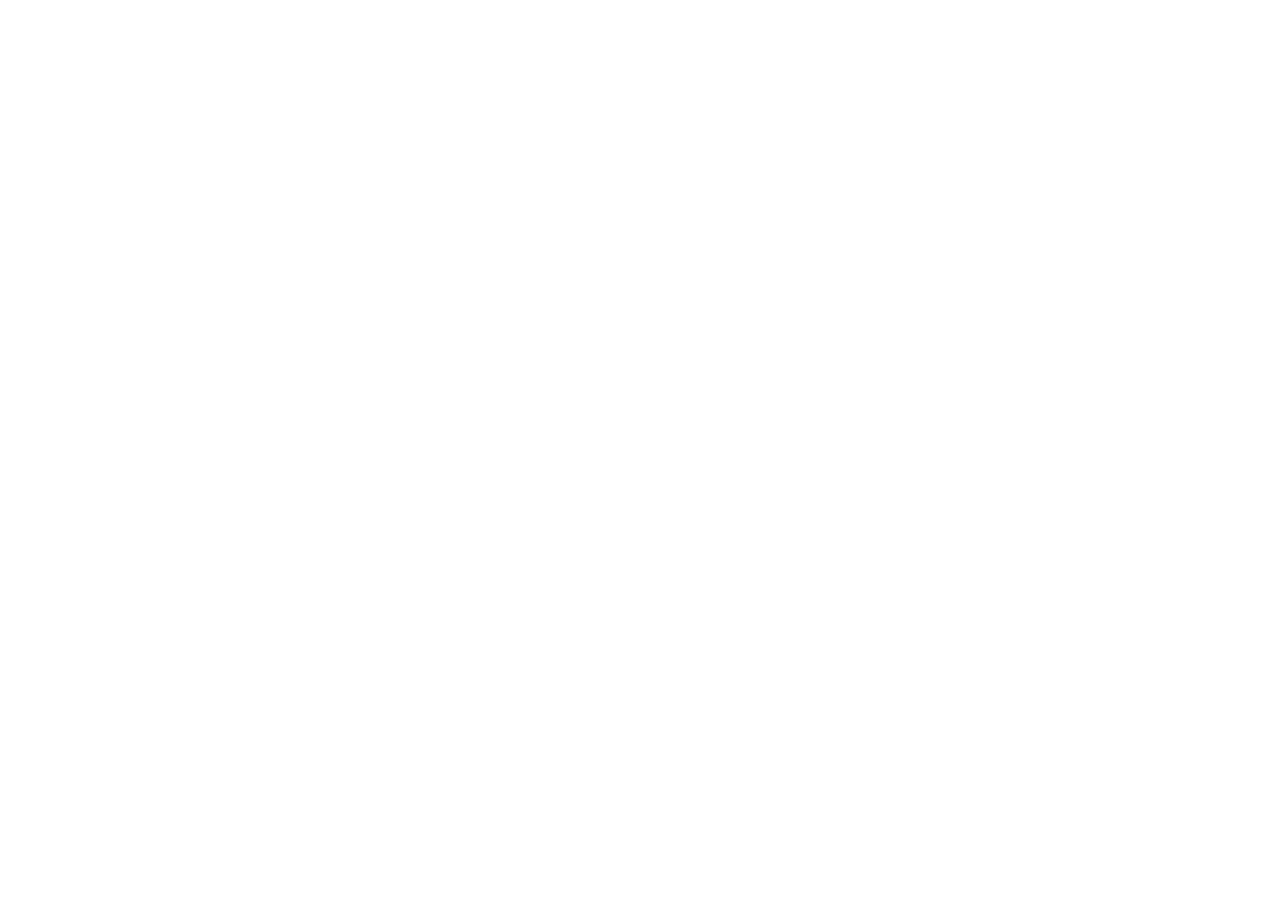
==== login.html @ 274c2092 "init project" ====
<!DOCTYPE html>
<html lang="en">
<head>
    <meta charset="UTF-8">
    <meta http-equiv="X-UA-Compatible" content="IE=edge">
    <meta name="viewport" content="width=device-width, initial-scale=1.0">
    <title>Document</title>
</head>
<link rel="stylesheet" href="./assets/css/login.css">
<link rel="stylesheet" href="./assets/lib/layui/css/layui.css">

<body>
    <div></div>
</body>
</html>
---- assets/css/login.css ----
body{
    padding: 0;
    margin: 0;
    width: 100%;
    height: 100%;
    background:url('./assets/images/login_bg.jpg')
    no-repeart center;
}
---- assets/lib/layui/css/layui.css ----
/** layui-v2.5.5 MIT License By https://www.layui.com */
 .layui-inline,img{display:inline-block;vertical-align:middle}h1,h2,h3,h4,h5,h6{font-weight:400}.layui-edge,.layui-header,.layui-inline,.layui-main{position:relative}.layui-body,.layui-edge,.layui-elip{overflow:hidden}.layui-btn,.layui-edge,.layui-inline,img{vertical-align:middle}.layui-btn,.layui-disabled,.layui-icon,.layui-unselect{-moz-user-select:none;-webkit-user-select:none;-ms-user-select:none}.layui-elip,.layui-form-checkbox span,.layui-form-pane .layui-form-label{text-overflow:ellipsis;white-space:nowrap}.layui-breadcrumb,.layui-tree-btnGroup{visibility:hidden}blockquote,body,button,dd,div,dl,dt,form,h1,h2,h3,h4,h5,h6,input,li,ol,p,pre,td,textarea,th,ul{margin:0;padding:0;-webkit-tap-highlight-color:rgba(0,0,0,0)}a:active,a:hover{outline:0}img{border:none}li{list-style:none}table{border-collapse:collapse;border-spacing:0}h4,h5,h6{font-size:100%}button,input,optgroup,option,select,textarea{font-family:inherit;font-size:inherit;font-style:inherit;font-weight:inherit;outline:0}pre{white-space:pre-wrap;white-space:-moz-pre-wrap;white-space:-pre-wrap;white-space:-o-pre-wrap;word-wrap:break-word}body{line-height:24px;font:14px Helvetica Neue,Helvetica,PingFang SC,Tahoma,Arial,sans-serif}hr{height:1px;margin:10px 0;border:0;clear:both}a{color:#333;text-decoration:none}a:hover{color:#777}a cite{font-style:normal;*cursor:pointer}.layui-border-box,.layui-border-box *{box-sizing:border-box}.layui-box,.layui-box *{box-sizing:content-box}.layui-clear{clear:both;*zoom:1}.layui-clear:after{content:'\20';clear:both;*zoom:1;display:block;height:0}.layui-inline{*display:inline;*zoom:1}.layui-edge{display:inline-block;width:0;height:0;border-width:6px;border-style:dashed;border-color:transparent}.layui-edge-top{top:-4px;border-bottom-color:#999;border-bottom-style:solid}.layui-edge-right{border-left-color:#999;border-left-style:solid}.layui-edge-bottom{top:2px;border-top-color:#999;border-top-style:solid}.layui-edge-left{border-right-color:#999;border-right-style:solid}.layui-disabled,.layui-disabled:hover{color:#d2d2d2!important;cursor:not-allowed!important}.layui-circle{border-radius:100%}.layui-show{display:block!important}.layui-hide{display:none!important}@font-face{font-family:layui-icon;src:url(../font/iconfont.eot?v=250);src:url(../font/iconfont.eot?v=250#iefix) format('embedded-opentype'),url(../font/iconfont.woff2?v=250) format('woff2'),url(../font/iconfont.woff?v=250) format('woff'),url(../font/iconfont.ttf?v=250) format('truetype'),url(../font/iconfont.svg?v=250#layui-icon) format('svg')}.layui-icon{font-family:layui-icon!important;font-size:16px;font-style:normal;-webkit-font-smoothing:antialiased;-moz-osx-font-smoothing:grayscale}.layui-icon-reply-fill:before{content:"\e611"}.layui-icon-set-fill:before{content:"\e614"}.layui-icon-menu-fill:before{content:"\e60f"}.layui-icon-search:before{content:"\e615"}.layui-icon-share:before{content:"\e641"}.layui-icon-set-sm:before{content:"\e620"}.layui-icon-engine:before{content:"\e628"}.layui-icon-close:before{content:"\1006"}.layui-icon-close-fill:before{content:"\1007"}.layui-icon-chart-screen:before{content:"\e629"}.layui-icon-star:before{content:"\e600"}.layui-icon-circle-dot:before{content:"\e617"}.layui-icon-chat:before{content:"\e606"}.layui-icon-release:before{content:"\e609"}.layui-icon-list:before{content:"\e60a"}.layui-icon-chart:before{content:"\e62c"}.layui-icon-ok-circle:before{content:"\1005"}.layui-icon-layim-theme:before{content:"\e61b"}.layui-icon-table:before{content:"\e62d"}.layui-icon-right:before{content:"\e602"}.layui-icon-left:before{content:"\e603"}.layui-icon-cart-simple:before{content:"\e698"}.layui-icon-face-cry:before{content:"\e69c"}.layui-icon-face-smile:before{content:"\e6af"}.layui-icon-survey:before{content:"\e6b2"}.layui-icon-tree:before{content:"\e62e"}.layui-icon-upload-circle:before{content:"\e62f"}.layui-icon-add-circle:before{content:"\e61f"}.layui-icon-download-circle:before{content:"\e601"}.layui-icon-templeate-1:before{content:"\e630"}.layui-icon-util:before{content:"\e631"}.layui-icon-face-surprised:before{content:"\e664"}.layui-icon-edit:before{content:"\e642"}.layui-icon-speaker:before{content:"\e645"}.layui-icon-down:before{content:"\e61a"}.layui-icon-file:before{content:"\e621"}.layui-icon-layouts:before{content:"\e632"}.layui-icon-rate-half:before{content:"\e6c9"}.layui-icon-add-circle-fine:before{content:"\e608"}.layui-icon-prev-circle:before{content:"\e633"}.layui-icon-read:before{content:"\e705"}.layui-icon-404:before{content:"\e61c"}.layui-icon-carousel:before{content:"\e634"}.layui-icon-help:before{content:"\e607"}.layui-icon-code-circle:before{content:"\e635"}.layui-icon-water:before{content:"\e636"}.layui-icon-username:before{content:"\e66f"}.layui-icon-find-fill:before{content:"\e670"}.layui-icon-about:before{content:"\e60b"}.layui-icon-location:before{content:"\e715"}.layui-icon-up:before{content:"\e619"}.layui-icon-pause:before{content:"\e651"}.layui-icon-date:before{content:"\e637"}.layui-icon-layim-uploadfile:before{content:"\e61d"}.layui-icon-delete:before{content:"\e640"}.layui-icon-play:before{content:"\e652"}.layui-icon-top:before{content:"\e604"}.layui-icon-friends:before{content:"\e612"}.layui-icon-refresh-3:before{content:"\e9aa"}.layui-icon-ok:before{content:"\e605"}.layui-icon-layer:before{content:"\e638"}.layui-icon-face-smile-fine:before{content:"\e60c"}.layui-icon-dollar:before{content:"\e659"}.layui-icon-group:before{content:"\e613"}.layui-icon-layim-download:before{content:"\e61e"}.layui-icon-picture-fine:before{content:"\e60d"}.layui-icon-link:before{content:"\e64c"}.layui-icon-diamond:before{content:"\e735"}.layui-icon-log:before{content:"\e60e"}.layui-icon-rate-solid:before{content:"\e67a"}.layui-icon-fonts-del:before{content:"\e64f"}.layui-icon-unlink:before{content:"\e64d"}.layui-icon-fonts-clear:before{content:"\e639"}.layui-icon-triangle-r:before{content:"\e623"}.layui-icon-circle:before{content:"\e63f"}.layui-icon-radio:before{content:"\e643"}.layui-icon-align-center:before{content:"\e647"}.layui-icon-align-right:before{content:"\e648"}.layui-icon-align-left:before{content:"\e649"}.layui-icon-loading-1:before{content:"\e63e"}.layui-icon-return:before{content:"\e65c"}.layui-icon-fonts-strong:before{content:"\e62b"}.layui-icon-upload:before{content:"\e67c"}.layui-icon-dialogue:before{content:"\e63a"}.layui-icon-video:before{content:"\e6ed"}.layui-icon-headset:before{content:"\e6fc"}.layui-icon-cellphone-fine:before{content:"\e63b"}.layui-icon-add-1:before{content:"\e654"}.layui-icon-face-smile-b:before{content:"\e650"}.layui-icon-fonts-html:before{content:"\e64b"}.layui-icon-form:before{content:"\e63c"}.layui-icon-cart:before{content:"\e657"}.layui-icon-camera-fill:before{content:"\e65d"}.layui-icon-tabs:before{content:"\e62a"}.layui-icon-fonts-code:before{content:"\e64e"}.layui-icon-fire:before{content:"\e756"}.layui-icon-set:before{content:"\e716"}.layui-icon-fonts-u:before{content:"\e646"}.layui-icon-triangle-d:before{content:"\e625"}.layui-icon-tips:before{content:"\e702"}.layui-icon-picture:before{content:"\e64a"}.layui-icon-more-vertical:before{content:"\e671"}.layui-icon-flag:before{content:"\e66c"}.layui-icon-loading:before{content:"\e63d"}.layui-icon-fonts-i:before{content:"\e644"}.layui-icon-refresh-1:before{content:"\e666"}.layui-icon-rmb:before{content:"\e65e"}.layui-icon-home:before{content:"\e68e"}.layui-icon-user:before{content:"\e770"}.layui-icon-notice:before{content:"\e667"}.layui-icon-login-weibo:before{content:"\e675"}.layui-icon-voice:before{content:"\e688"}.layui-icon-upload-drag:before{content:"\e681"}.layui-icon-login-qq:before{content:"\e676"}.layui-icon-snowflake:before{content:"\e6b1"}.layui-icon-file-b:before{content:"\e655"}.layui-icon-template:before{content:"\e663"}.layui-icon-auz:before{content:"\e672"}.layui-icon-console:before{content:"\e665"}.layui-icon-app:before{content:"\e653"}.layui-icon-prev:before{content:"\e65a"}.layui-icon-website:before{content:"\e7ae"}.layui-icon-next:before{content:"\e65b"}.layui-icon-component:before{content:"\e857"}.layui-icon-more:before{content:"\e65f"}.layui-icon-login-wechat:before{content:"\e677"}.layui-icon-shrink-right:before{content:"\e668"}.layui-icon-spread-left:before{content:"\e66b"}.layui-icon-camera:before{content:"\e660"}.layui-icon-note:before{content:"\e66e"}.layui-icon-refresh:before{content:"\e669"}.layui-icon-female:before{content:"\e661"}.layui-icon-male:before{content:"\e662"}.layui-icon-password:before{content:"\e673"}.layui-icon-senior:before{content:"\e674"}.layui-icon-theme:before{content:"\e66a"}.layui-icon-tread:before{content:"\e6c5"}.layui-icon-praise:before{content:"\e6c6"}.layui-icon-star-fill:before{content:"\e658"}.layui-icon-rate:before{content:"\e67b"}.layui-icon-template-1:before{content:"\e656"}.layui-icon-vercode:before{content:"\e679"}.layui-icon-cellphone:before{content:"\e678"}.layui-icon-screen-full:before{content:"\e622"}.layui-icon-screen-restore:before{content:"\e758"}.layui-icon-cols:before{content:"\e610"}.layui-icon-export:before{content:"\e67d"}.layui-icon-print:before{content:"\e66d"}.layui-icon-slider:before{content:"\e714"}.layui-icon-addition:before{content:"\e624"}.layui-icon-subtraction:before{content:"\e67e"}.layui-icon-service:before{content:"\e626"}.layui-icon-transfer:before{content:"\e691"}.layui-main{width:1140px;margin:0 auto}.layui-header{z-index:1000;height:60px}.layui-header a:hover{transition:all .5s;-webkit-transition:all .5s}.layui-side{position:fixed;left:0;top:0;bottom:0;z-index:999;width:200px;overflow-x:hidden}.layui-side-scroll{position:relative;width:220px;height:100%;overflow-x:hidden}.layui-body{position:absolute;left:200px;right:0;top:0;bottom:0;z-index:998;width:auto;overflow-y:auto;box-sizing:border-box}.layui-layout-body{overflow:hidden}.layui-layout-admin .layui-header{background-color:#23262E}.layui-layout-admin .layui-side{top:60px;width:200px;overflow-x:hidden}.layui-layout-admin .layui-body{position:fixed;top:60px;bottom:44px}.layui-layout-admin .layui-main{width:auto;margin:0 15px}.layui-layout-admin .layui-footer{position:fixed;left:200px;right:0;bottom:0;height:44px;line-height:44px;padding:0 15px;background-color:#eee}.layui-layout-admin .layui-logo{position:absolute;left:0;top:0;width:200px;height:100%;line-height:60px;text-align:center;color:#009688;font-size:16px}.layui-layout-admin .layui-header .layui-nav{background:0 0}.layui-layout-left{position:absolute!important;left:200px;top:0}.layui-layout-right{position:absolute!important;right:0;top:0}.layui-container{position:relative;margin:0 auto;padding:0 15px;box-sizing:border-box}.layui-fluid{position:relative;margin:0 auto;padding:0 15px}.layui-row:after,.layui-row:before{content:'';display:block;clear:both}.layui-col-lg1,.layui-col-lg10,.layui-col-lg11,.layui-col-lg12,.layui-col-lg2,.layui-col-lg3,.layui-col-lg4,.layui-col-lg5,.layui-col-lg6,.layui-col-lg7,.layui-col-lg8,.layui-col-lg9,.layui-col-md1,.layui-col-md10,.layui-col-md11,.layui-col-md12,.layui-col-md2,.layui-col-md3,.layui-col-md4,.layui-col-md5,.layui-col-md6,.layui-col-md7,.layui-col-md8,.layui-col-md9,.layui-col-sm1,.layui-col-sm10,.layui-col-sm11,.layui-col-sm12,.layui-col-sm2,.layui-col-sm3,.layui-col-sm4,.layui-col-sm5,.layui-col-sm6,.layui-col-sm7,.layui-col-sm8,.layui-col-sm9,.layui-col-xs1,.layui-col-xs10,.layui-col-xs11,.layui-col-xs12,.layui-col-xs2,.layui-col-xs3,.layui-col-xs4,.layui-col-xs5,.layui-col-xs6,.layui-col-xs7,.layui-col-xs8,.layui-col-xs9{position:relative;display:block;box-sizing:border-box}.layui-col-xs1,.layui-col-xs10,.layui-col-xs11,.layui-col-xs12,.layui-col-xs2,.layui-col-xs3,.layui-col-xs4,.layui-col-xs5,.layui-col-xs6,.layui-col-xs7,.layui-col-xs8,.layui-col-xs9{float:left}.layui-col-xs1{width:8.33333333%}.layui-col-xs2{width:16.66666667%}.layui-col-xs3{width:25%}.layui-col-xs4{width:33.33333333%}.layui-col-xs5{width:41.66666667%}.layui-col-xs6{width:50%}.layui-col-xs7{width:58.33333333%}.layui-col-xs8{width:66.66666667%}.layui-col-xs9{width:75%}.layui-col-xs10{width:83.33333333%}.layui-col-xs11{width:91.66666667%}.layui-col-xs12{width:100%}.layui-col-xs-offset1{margin-left:8.33333333%}.layui-col-xs-offset2{margin-left:16.66666667%}.layui-col-xs-offset3{margin-left:25%}.layui-col-xs-offset4{margin-left:33.33333333%}.layui-col-xs-offset5{margin-left:41.66666667%}.layui-col-xs-offset6{margin-left:50%}.layui-col-xs-offset7{margin-left:58.33333333%}.layui-col-xs-offset8{margin-left:66.66666667%}.layui-col-xs-offset9{margin-left:75%}.layui-col-xs-offset10{margin-left:83.33333333%}.layui-col-xs-offset11{margin-left:91.66666667%}.layui-col-xs-offset12{margin-left:100%}@media screen and (max-width:768px){.layui-hide-xs{display:none!important}.layui-show-xs-block{display:block!important}.layui-show-xs-inline{display:inline!important}.layui-show-xs-inline-block{display:inline-block!important}}@media screen and (min-width:768px){.layui-container{width:750px}.layui-hide-sm{display:none!important}.layui-show-sm-block{display:block!important}.layui-show-sm-inline{display:inline!important}.layui-show-sm-inline-block{display:inline-block!important}.layui-col-sm1,.layui-col-sm10,.layui-col-sm11,.layui-col-sm12,.layui-col-sm2,.layui-col-sm3,.layui-col-sm4,.layui-col-sm5,.layui-col-sm6,.layui-col-sm7,.layui-col-sm8,.layui-col-sm9{float:left}.layui-col-sm1{width:8.33333333%}.layui-col-sm2{width:16.66666667%}.layui-col-sm3{width:25%}.layui-col-sm4{width:33.33333333%}.layui-col-sm5{width:41.66666667%}.layui-col-sm6{width:50%}.layui-col-sm7{width:58.33333333%}.layui-col-sm8{width:66.66666667%}.layui-col-sm9{width:75%}.layui-col-sm10{width:83.33333333%}.layui-col-sm11{width:91.66666667%}.layui-col-sm12{width:100%}.layui-col-sm-offset1{margin-left:8.33333333%}.layui-col-sm-offset2{margin-left:16.66666667%}.layui-col-sm-offset3{margin-left:25%}.layui-col-sm-offset4{margin-left:33.33333333%}.layui-col-sm-offset5{margin-left:41.66666667%}.layui-col-sm-offset6{margin-left:50%}.layui-col-sm-offset7{margin-left:58.33333333%}.layui-col-sm-offset8{margin-left:66.66666667%}.layui-col-sm-offset9{margin-left:75%}.layui-col-sm-offset10{margin-left:83.33333333%}.layui-col-sm-offset11{margin-left:91.66666667%}.layui-col-sm-offset12{margin-left:100%}}@media screen and (min-width:992px){.layui-container{width:970px}.layui-hide-md{display:none!important}.layui-show-md-block{display:block!important}.layui-show-md-inline{display:inline!important}.layui-show-md-inline-block{display:inline-block!important}.layui-col-md1,.layui-col-md10,.layui-col-md11,.layui-col-md12,.layui-col-md2,.layui-col-md3,.layui-col-md4,.layui-col-md5,.layui-col-md6,.layui-col-md7,.layui-col-md8,.layui-col-md9{float:left}.layui-col-md1{width:8.33333333%}.layui-col-md2{width:16.66666667%}.layui-col-md3{width:25%}.layui-col-md4{width:33.33333333%}.layui-col-md5{width:41.66666667%}.layui-col-md6{width:50%}.layui-col-md7{width:58.33333333%}.layui-col-md8{width:66.66666667%}.layui-col-md9{width:75%}.layui-col-md10{width:83.33333333%}.layui-col-md11{width:91.66666667%}.layui-col-md12{width:100%}.layui-col-md-offset1{margin-left:8.33333333%}.layui-col-md-offset2{margin-left:16.66666667%}.layui-col-md-offset3{margin-left:25%}.layui-col-md-offset4{margin-left:33.33333333%}.layui-col-md-offset5{margin-left:41.66666667%}.layui-col-md-offset6{margin-left:50%}.layui-col-md-offset7{margin-left:58.33333333%}.layui-col-md-offset8{margin-left:66.66666667%}.layui-col-md-offset9{margin-left:75%}.layui-col-md-offset10{margin-left:83.33333333%}.layui-col-md-offset11{margin-left:91.66666667%}.layui-col-md-offset12{margin-left:100%}}@media screen and (min-width:1200px){.layui-container{width:1170px}.layui-hide-lg{display:none!important}.layui-show-lg-block{display:block!important}.layui-show-lg-inline{display:inline!important}.layui-show-lg-inline-block{display:inline-block!important}.layui-col-lg1,.layui-col-lg10,.layui-col-lg11,.layui-col-lg12,.layui-col-lg2,.layui-col-lg3,.layui-col-lg4,.layui-col-lg5,.layui-col-lg6,.layui-col-lg7,.layui-col-lg8,.layui-col-lg9{float:left}.layui-col-lg1{width:8.33333333%}.layui-col-lg2{width:16.66666667%}.layui-col-lg3{width:25%}.layui-col-lg4{width:33.33333333%}.layui-col-lg5{width:41.66666667%}.layui-col-lg6{width:50%}.layui-col-lg7{width:58.33333333%}.layui-col-lg8{width:66.66666667%}.layui-col-lg9{width:75%}.layui-col-lg10{width:83.33333333%}.layui-col-lg11{width:91.66666667%}.layui-col-lg12{width:100%}.layui-col-lg-offset1{margin-left:8.33333333%}.layui-col-lg-offset2{margin-left:16.66666667%}.layui-col-lg-offset3{margin-left:25%}.layui-col-lg-offset4{margin-left:33.33333333%}.layui-col-lg-offset5{margin-left:41.66666667%}.layui-col-lg-offset6{margin-left:50%}.layui-col-lg-offset7{margin-left:58.33333333%}.layui-col-lg-offset8{margin-left:66.66666667%}.layui-col-lg-offset9{margin-left:75%}.layui-col-lg-offset10{margin-left:83.33333333%}.layui-col-lg-offset11{margin-left:91.66666667%}.layui-col-lg-offset12{margin-left:100%}}.layui-col-space1{margin:-.5px}.layui-col-space1>*{padding:.5px}.layui-col-space3{margin:-1.5px}.layui-col-space3>*{padding:1.5px}.layui-col-space5{margin:-2.5px}.layui-col-space5>*{padding:2.5px}.layui-col-space8{margin:-3.5px}.layui-col-space8>*{padding:3.5px}.layui-col-space10{margin:-5px}.layui-col-space10>*{padding:5px}.layui-col-space12{margin:-6px}.layui-col-space12>*{padding:6px}.layui-col-space15{margin:-7.5px}.layui-col-space15>*{padding:7.5px}.layui-col-space18{margin:-9px}.layui-col-space18>*{padding:9px}.layui-col-space20{margin:-10px}.layui-col-space20>*{padding:10px}.layui-col-space22{margin:-11px}.layui-col-space22>*{padding:11px}.layui-col-space25{margin:-12.5px}.layui-col-space25>*{padding:12.5px}.layui-col-space30{margin:-15px}.layui-col-space30>*{padding:15px}.layui-btn,.layui-input,.layui-select,.layui-textarea,.layui-upload-button{outline:0;-webkit-appearance:none;transition:all .3s;-webkit-transition:all .3s;box-sizing:border-box}.layui-elem-quote{margin-bottom:10px;padding:15px;line-height:22px;border-left:5px solid #009688;border-radius:0 2px 2px 0;background-color:#f2f2f2}.layui-quote-nm{border-style:solid;border-width:1px 1px 1px 5px;background:0 0}.layui-elem-field{margin-bottom:10px;padding:0;border-width:1px;border-style:solid}.layui-elem-field legend{margin-left:20px;padding:0 10px;font-size:20px;font-weight:300}.layui-field-title{margin:10px 0 20px;border-width:1px 0 0}.layui-field-box{padding:10px 15px}.layui-field-title .layui-field-box{padding:10px 0}.layui-progress{position:relative;height:6px;border-radius:20px;background-color:#e2e2e2}.layui-progress-bar{position:absolute;left:0;top:0;width:0;max-width:100%;height:6px;border-radius:20px;text-align:right;background-color:#5FB878;transition:all .3s;-webkit-transition:all .3s}.layui-progress-big,.layui-progress-big .layui-progress-bar{height:18px;line-height:18px}.layui-progress-text{position:relative;top:-20px;line-height:18px;font-size:12px;color:#666}.layui-progress-big .layui-progress-text{position:static;padding:0 10px;color:#fff}.layui-collapse{border-width:1px;border-style:solid;border-radius:2px}.layui-colla-content,.layui-colla-item{border-top-width:1px;border-top-style:solid}.layui-colla-item:first-child{border-top:none}.layui-colla-title{position:relative;height:42px;line-height:42px;padding:0 15px 0 35px;color:#333;background-color:#f2f2f2;cursor:pointer;font-size:14px;overflow:hidden}.layui-colla-content{display:none;padding:10px 15px;line-height:22px;color:#666}.layui-colla-icon{position:absolute;left:15px;top:0;font-size:14px}.layui-card{margin-bottom:15px;border-radius:2px;background-color:#fff;box-shadow:0 1px 2px 0 rgba(0,0,0,.05)}.layui-card:last-child{margin-bottom:0}.layui-card-header{position:relative;height:42px;line-height:42px;padding:0 15px;border-bottom:1px solid #f6f6f6;color:#333;border-radius:2px 2px 0 0;font-size:14px}.layui-bg-black,.layui-bg-blue,.layui-bg-cyan,.layui-bg-green,.layui-bg-orange,.layui-bg-red{color:#fff!important}.layui-card-body{position:relative;padding:10px 15px;line-height:24px}.layui-card-body[pad15]{padding:15px}.layui-card-body[pad20]{padding:20px}.layui-card-body .layui-table{margin:5px 0}.layui-card .layui-tab{margin:0}.layui-panel-window{position:relative;padding:15px;border-radius:0;border-top:5px solid #E6E6E6;background-color:#fff}.layui-auxiliar-moving{position:fixed;left:0;right:0;top:0;bottom:0;width:100%;height:100%;background:0 0;z-index:9999999999}.layui-form-label,.layui-form-mid,.layui-form-select,.layui-input-block,.layui-input-inline,.layui-textarea{position:relative}.layui-bg-red{background-color:#FF5722!important}.layui-bg-orange{background-color:#FFB800!important}.layui-bg-green{background-color:#009688!important}.layui-bg-cyan{background-color:#2F4056!important}.layui-bg-blue{background-color:#1E9FFF!important}.layui-bg-black{background-color:#393D49!important}.layui-bg-gray{background-color:#eee!important;color:#666!important}.layui-badge-rim,.layui-colla-content,.layui-colla-item,.layui-collapse,.layui-elem-field,.layui-form-pane .layui-form-item[pane],.layui-form-pane .layui-form-label,.layui-input,.layui-layedit,.layui-layedit-tool,.layui-quote-nm,.layui-select,.layui-tab-bar,.layui-tab-card,.layui-tab-title,.layui-tab-title .layui-this:after,.layui-textarea{border-color:#e6e6e6}.layui-timeline-item:before,hr{background-color:#e6e6e6}.layui-text{line-height:22px;font-size:14px;color:#666}.layui-text h1,.layui-text h2,.layui-text h3{font-weight:500;color:#333}.layui-text h1{font-size:30px}.layui-text h2{font-size:24px}.layui-text h3{font-size:18px}.layui-text a:not(.layui-btn){color:#01AAED}.layui-text a:not(.layui-btn):hover{text-decoration:underline}.layui-text ul{padding:5px 0 5px 15px}.layui-text ul li{margin-top:5px;list-style-type:disc}.layui-text em,.layui-word-aux{color:#999!important;padding:0 5px!important}.layui-btn{display:inline-block;height:38px;line-height:38px;padding:0 18px;background-color:#009688;color:#fff;white-space:nowrap;text-align:center;font-size:14px;border:none;border-radius:2px;cursor:pointer}.layui-btn:hover{opacity:.8;filter:alpha(opacity=80);color:#fff}.layui-btn:active{opacity:1;filter:alpha(opacity=100)}.layui-btn+.layui-btn{margin-left:10px}.layui-btn-container{font-size:0}.layui-btn-container .layui-btn{margin-right:10px;margin-bottom:10px}.layui-btn-container .layui-btn+.layui-btn{margin-left:0}.layui-table .layui-btn-container .layui-btn{margin-bottom:9px}.layui-btn-radius{border-radius:100px}.layui-btn .layui-icon{margin-right:3px;font-size:18px;vertical-align:bottom;vertical-align:middle\9}.layui-btn-primary{border:1px solid #C9C9C9;background-color:#fff;color:#555}.layui-btn-primary:hover{border-color:#009688;color:#333}.layui-btn-normal{background-color:#1E9FFF}.layui-btn-warm{background-color:#FFB800}.layui-btn-danger{background-color:#FF5722}.layui-btn-checked{background-color:#5FB878}.layui-btn-disabled,.layui-btn-disabled:active,.layui-btn-disabled:hover{border:1px solid #e6e6e6;background-color:#FBFBFB;color:#C9C9C9;cursor:not-allowed;opacity:1}.layui-btn-lg{height:44px;line-height:44px;padding:0 25px;font-size:16px}.layui-btn-sm{height:30px;line-height:30px;padding:0 10px;font-size:12px}.layui-btn-sm i{font-size:16px!important}.layui-btn-xs{height:22px;line-height:22px;padding:0 5px;font-size:12px}.layui-btn-xs i{font-size:14px!important}.layui-btn-group{display:inline-block;vertical-align:middle;font-size:0}.layui-btn-group .layui-btn{margin-left:0!important;margin-right:0!important;border-left:1px solid rgba(255,255,255,.5);border-radius:0}.layui-btn-group .layui-btn-primary{border-left:none}.layui-btn-group .layui-btn-primary:hover{border-color:#C9C9C9;color:#009688}.layui-btn-group .layui-btn:first-child{border-left:none;border-radius:2px 0 0 2px}.layui-btn-group .layui-btn-primary:first-child{border-left:1px solid #c9c9c9}.layui-btn-group .layui-btn:last-child{border-radius:0 2px 2px 0}.layui-btn-group .layui-btn+.layui-btn{margin-left:0}.layui-btn-group+.layui-btn-group{margin-left:10px}.layui-btn-fluid{width:100%}.layui-input,.layui-select,.layui-textarea{height:38px;line-height:1.3;line-height:38px\9;border-width:1px;border-style:solid;background-color:#fff;border-radius:2px}.layui-input::-webkit-input-placeholder,.layui-select::-webkit-input-placeholder,.layui-textarea::-webkit-input-placeholder{line-height:1.3}.layui-input,.layui-textarea{display:block;width:100%;padding-left:10px}.layui-input:hover,.layui-textarea:hover{border-color:#D2D2D2!important}.layui-input:focus,.layui-textarea:focus{border-color:#C9C9C9!important}.layui-textarea{min-height:100px;height:auto;line-height:20px;padding:6px 10px;resize:vertical}.layui-select{padding:0 10px}.layui-form input[type=checkbox],.layui-form input[type=radio],.layui-form select{display:none}.layui-form [lay-ignore]{display:initial}.layui-form-item{margin-bottom:15px;clear:both;*zoom:1}.layui-form-item:after{content:'\20';clear:both;*zoom:1;display:block;height:0}.layui-form-label{float:left;display:block;padding:9px 15px;width:80px;font-weight:400;line-height:20px;text-align:right}.layui-form-label-col{display:block;float:none;padding:9px 0;line-height:20px;text-align:left}.layui-form-item .layui-inline{margin-bottom:5px;margin-right:10px}.layui-input-block{margin-left:110px;min-height:36px}.layui-input-inline{display:inline-block;vertical-align:middle}.layui-form-item .layui-input-inline{float:left;width:190px;margin-right:10px}.layui-form-text .layui-input-inline{width:auto}.layui-form-mid{float:left;display:block;padding:9px 0!important;line-height:20px;margin-right:10px}.layui-form-danger+.layui-form-select .layui-input,.layui-form-danger:focus{border-color:#FF5722!important}.layui-form-select .layui-input{padding-right:30px;cursor:pointer}.layui-form-select .layui-edge{position:absolute;right:10px;top:50%;margin-top:-3px;cursor:pointer;border-width:6px;border-top-color:#c2c2c2;border-top-style:solid;transition:all .3s;-webkit-transition:all .3s}.layui-form-select dl{display:none;position:absolute;left:0;top:42px;padding:5px 0;z-index:899;min-width:100%;border:1px solid #d2d2d2;max-height:300px;overflow-y:auto;background-color:#fff;border-radius:2px;box-shadow:0 2px 4px rgba(0,0,0,.12);box-sizing:border-box}.layui-form-select dl dd,.layui-form-select dl dt{padding:0 10px;line-height:36px;white-space:nowrap;overflow:hidden;text-overflow:ellipsis}.layui-form-select dl dt{font-size:12px;color:#999}.layui-form-select dl dd{cursor:pointer}.layui-form-select dl dd:hover{background-color:#f2f2f2;-webkit-transition:.5s all;transition:.5s all}.layui-form-select .layui-select-group dd{padding-left:20px}.layui-form-select dl dd.layui-select-tips{padding-left:10px!important;color:#999}.layui-form-select dl dd.layui-this{background-color:#5FB878;color:#fff}.layui-form-checkbox,.layui-form-select dl dd.layui-disabled{background-color:#fff}.layui-form-selected dl{display:block}.layui-form-checkbox,.layui-form-checkbox *,.layui-form-switch{display:inline-block;vertical-align:middle}.layui-form-selected .layui-edge{margin-top:-9px;-webkit-transform:rotate(180deg);transform:rotate(180deg);margin-top:-3px\9}:root .layui-form-selected .layui-edge{margin-top:-9px\0/IE9}.layui-form-selectup dl{top:auto;bottom:42px}.layui-select-none{margin:5px 0;text-align:center;color:#999}.layui-select-disabled .layui-disabled{border-color:#eee!important}.layui-select-disabled .layui-edge{border-top-color:#d2d2d2}.layui-form-checkbox{position:relative;height:30px;line-height:30px;margin-right:10px;padding-right:30px;cursor:pointer;font-size:0;-webkit-transition:.1s linear;transition:.1s linear;box-sizing:border-box}.layui-form-checkbox span{padding:0 10px;height:100%;font-size:14px;border-radius:2px 0 0 2px;background-color:#d2d2d2;color:#fff;overflow:hidden}.layui-form-checkbox:hover span{background-color:#c2c2c2}.layui-form-checkbox i{position:absolute;right:0;top:0;width:30px;height:28px;border:1px solid #d2d2d2;border-left:none;border-radius:0 2px 2px 0;color:#fff;font-size:20px;text-align:center}.layui-form-checkbox:hover i{border-color:#c2c2c2;color:#c2c2c2}.layui-form-checked,.layui-form-checked:hover{border-color:#5FB878}.layui-form-checked span,.layui-form-checked:hover span{background-color:#5FB878}.layui-form-checked i,.layui-form-checked:hover i{color:#5FB878}.layui-form-item .layui-form-checkbox{margin-top:4px}.layui-form-checkbox[lay-skin=primary]{height:auto!important;line-height:normal!important;min-width:18px;min-height:18px;border:none!important;margin-right:0;padding-left:28px;padding-right:0;background:0 0}.layui-form-checkbox[lay-skin=primary] span{padding-left:0;padding-right:15px;line-height:18px;background:0 0;color:#666}.layui-form-checkbox[lay-skin=primary] i{right:auto;left:0;width:16px;height:16px;line-height:16px;border:1px solid #d2d2d2;font-size:12px;border-radius:2px;background-color:#fff;-webkit-transition:.1s linear;transition:.1s linear}.layui-form-checkbox[lay-skin=primary]:hover i{border-color:#5FB878;color:#fff}.layui-form-checked[lay-skin=primary] i{border-color:#5FB878!important;background-color:#5FB878;color:#fff}.layui-checkbox-disbaled[lay-skin=primary] span{background:0 0!important;color:#c2c2c2}.layui-checkbox-disbaled[lay-skin=primary]:hover i{border-color:#d2d2d2}.layui-form-item .layui-form-checkbox[lay-skin=primary]{margin-top:10px}.layui-form-switch{position:relative;height:22px;line-height:22px;min-width:35px;padding:0 5px;margin-top:8px;border:1px solid #d2d2d2;border-radius:20px;cursor:pointer;background-color:#fff;-webkit-transition:.1s linear;transition:.1s linear}.layui-form-switch i{position:absolute;left:5px;top:3px;width:16px;height:16px;border-radius:20px;background-color:#d2d2d2;-webkit-transition:.1s linear;transition:.1s linear}.layui-form-switch em{position:relative;top:0;width:25px;margin-left:21px;padding:0!important;text-align:center!important;color:#999!important;font-style:normal!important;font-size:12px}.layui-form-onswitch{border-color:#5FB878;background-color:#5FB878}.layui-checkbox-disbaled,.layui-checkbox-disbaled i{border-color:#e2e2e2!important}.layui-form-onswitch i{left:100%;margin-left:-21px;background-color:#fff}.layui-form-onswitch em{margin-left:5px;margin-right:21px;color:#fff!important}.layui-checkbox-disbaled span{background-color:#e2e2e2!important}.layui-checkbox-disbaled:hover i{color:#fff!important}[lay-radio]{display:none}.layui-form-radio,.layui-form-radio *{display:inline-block;vertical-align:middle}.layui-form-radio{line-height:28px;margin:6px 10px 0 0;padding-right:10px;cursor:pointer;font-size:0}.layui-form-radio *{font-size:14px}.layui-form-radio>i{margin-right:8px;font-size:22px;color:#c2c2c2}.layui-form-radio>i:hover,.layui-form-radioed>i{color:#5FB878}.layui-radio-disbaled>i{color:#e2e2e2!important}.layui-form-pane .layui-form-label{width:110px;padding:8px 15px;height:38px;line-height:20px;border-width:1px;border-style:solid;border-radius:2px 0 0 2px;text-align:center;background-color:#FBFBFB;overflow:hidden;box-sizing:border-box}.layui-form-pane .layui-input-inline{margin-left:-1px}.layui-form-pane .layui-input-block{margin-left:110px;left:-1px}.layui-form-pane .layui-input{border-radius:0 2px 2px 0}.layui-form-pane .layui-form-text .layui-form-label{float:none;width:100%;border-radius:2px;box-sizing:border-box;text-align:left}.layui-form-pane .layui-form-text .layui-input-inline{display:block;margin:0;top:-1px;clear:both}.layui-form-pane .layui-form-text .layui-input-block{margin:0;left:0;top:-1px}.layui-form-pane .layui-form-text .layui-textarea{min-height:100px;border-radius:0 0 2px 2px}.layui-form-pane .layui-form-checkbox{margin:4px 0 4px 10px}.layui-form-pane .layui-form-radio,.layui-form-pane .layui-form-switch{margin-top:6px;margin-left:10px}.layui-form-pane .layui-form-item[pane]{position:relative;border-width:1px;border-style:solid}.layui-form-pane .layui-form-item[pane] .layui-form-label{position:absolute;left:0;top:0;height:100%;border-width:0 1px 0 0}.layui-form-pane .layui-form-item[pane] .layui-input-inline{margin-left:110px}@media screen and (max-width:450px){.layui-form-item .layui-form-label{text-overflow:ellipsis;overflow:hidden;white-space:nowrap}.layui-form-item .layui-inline{display:block;margin-right:0;margin-bottom:20px;clear:both}.layui-form-item .layui-inline:after{content:'\20';clear:both;display:block;height:0}.layui-form-item .layui-input-inline{display:block;float:none;left:-3px;width:auto;margin:0 0 10px 112px}.layui-form-item .layui-input-inline+.layui-form-mid{margin-left:110px;top:-5px;padding:0}.layui-form-item .layui-form-checkbox{margin-right:5px;margin-bottom:5px}}.layui-layedit{border-width:1px;border-style:solid;border-radius:2px}.layui-layedit-tool{padding:3px 5px;border-bottom-width:1px;border-bottom-style:solid;font-size:0}.layedit-tool-fixed{position:fixed;top:0;border-top:1px solid #e2e2e2}.layui-layedit-tool .layedit-tool-mid,.layui-layedit-tool .layui-icon{display:inline-block;vertical-align:middle;text-align:center;font-size:14px}.layui-layedit-tool .layui-icon{position:relative;width:32px;height:30px;line-height:30px;margin:3px 5px;color:#777;cursor:pointer;border-radius:2px}.layui-layedit-tool .layui-icon:hover{color:#393D49}.layui-layedit-tool .layui-icon:active{color:#000}.layui-layedit-tool .layedit-tool-active{background-color:#e2e2e2;color:#000}.layui-layedit-tool .layui-disabled,.layui-layedit-tool .layui-disabled:hover{color:#d2d2d2;cursor:not-allowed}.layui-layedit-tool .layedit-tool-mid{width:1px;height:18px;margin:0 10px;background-color:#d2d2d2}.layedit-tool-html{width:50px!important;font-size:30px!important}.layedit-tool-b,.layedit-tool-code,.layedit-tool-help{font-size:16px!important}.layedit-tool-d,.layedit-tool-face,.layedit-tool-image,.layedit-tool-unlink{font-size:18px!important}.layedit-tool-image input{position:absolute;font-size:0;left:0;top:0;width:100%;height:100%;opacity:.01;filter:Alpha(opacity=1);cursor:pointer}.layui-layedit-iframe iframe{display:block;width:100%}#LAY_layedit_code{overflow:hidden}.layui-laypage{display:inline-block;*display:inline;*zoom:1;vertical-align:middle;margin:10px 0;font-size:0}.layui-laypage>a:first-child,.layui-laypage>a:first-child em{border-radius:2px 0 0 2px}.layui-laypage>a:last-child,.layui-laypage>a:last-child em{border-radius:0 2px 2px 0}.layui-laypage>:first-child{margin-left:0!important}.layui-laypage>:last-child{margin-right:0!important}.layui-laypage a,.layui-laypage button,.layui-laypage input,.layui-laypage select,.layui-laypage span{border:1px solid #e2e2e2}.layui-laypage a,.layui-laypage span{display:inline-block;*display:inline;*zoom:1;vertical-align:middle;padding:0 15px;height:28px;line-height:28px;margin:0 -1px 5px 0;background-color:#fff;color:#333;font-size:12px}.layui-flow-more a *,.layui-laypage input,.layui-table-view select[lay-ignore]{display:inline-block}.layui-laypage a:hover{color:#009688}.layui-laypage em{font-style:normal}.layui-laypage .layui-laypage-spr{color:#999;font-weight:700}.layui-laypage a{text-decoration:none}.layui-laypage .layui-laypage-curr{position:relative}.layui-laypage .layui-laypage-curr em{position:relative;color:#fff}.layui-laypage .layui-laypage-curr .layui-laypage-em{position:absolute;left:-1px;top:-1px;padding:1px;width:100%;height:100%;background-color:#009688}.layui-laypage-em{border-radius:2px}.layui-laypage-next em,.layui-laypage-prev em{font-family:Sim sun;font-size:16px}.layui-laypage .layui-laypage-count,.layui-laypage .layui-laypage-limits,.layui-laypage .layui-laypage-refresh,.layui-laypage .layui-laypage-skip{margin-left:10px;margin-right:10px;padding:0;border:none}.layui-laypage .layui-laypage-limits,.layui-laypage .layui-laypage-refresh{vertical-align:top}.layui-laypage .layui-laypage-refresh i{font-size:18px;cursor:pointer}.layui-laypage select{height:22px;padding:3px;border-radius:2px;cursor:pointer}.layui-laypage .layui-laypage-skip{height:30px;line-height:30px;color:#999}.layui-laypage button,.layui-laypage input{height:30px;line-height:30px;border-radius:2px;vertical-align:top;background-color:#fff;box-sizing:border-box}.layui-laypage input{width:40px;margin:0 10px;padding:0 3px;text-align:center}.layui-laypage input:focus,.layui-laypage select:focus{border-color:#009688!important}.layui-laypage button{margin-left:10px;padding:0 10px;cursor:pointer}.layui-table,.layui-table-view{margin:10px 0}.layui-flow-more{margin:10px 0;text-align:center;color:#999;font-size:14px}.layui-flow-more a{height:32px;line-height:32px}.layui-flow-more a *{vertical-align:top}.layui-flow-more a cite{padding:0 20px;border-radius:3px;background-color:#eee;color:#333;font-style:normal}.layui-flow-more a cite:hover{opacity:.8}.layui-flow-more a i{font-size:30px;color:#737383}.layui-table{width:100%;background-color:#fff;color:#666}.layui-table tr{transition:all .3s;-webkit-transition:all .3s}.layui-table th{text-align:left;font-weight:400}.layui-table tbody tr:hover,.layui-table thead tr,.layui-table-click,.layui-table-header,.layui-table-hover,.layui-table-mend,.layui-table-patch,.layui-table-tool,.layui-table-total,.layui-table-total tr,.layui-table[lay-even] tr:nth-child(even){background-color:#f2f2f2}.layui-table td,.layui-table th,.layui-table-col-set,.layui-table-fixed-r,.layui-table-grid-down,.layui-table-header,.layui-table-page,.layui-table-tips-main,.layui-table-tool,.layui-table-total,.layui-table-view,.layui-table[lay-skin=line],.layui-table[lay-skin=row]{border-width:1px;border-style:solid;border-color:#e6e6e6}.layui-table td,.layui-table th{position:relative;padding:9px 15px;min-height:20px;line-height:20px;font-size:14px}.layui-table[lay-skin=line] td,.layui-table[lay-skin=line] th{border-width:0 0 1px}.layui-table[lay-skin=row] td,.layui-table[lay-skin=row] th{border-width:0 1px 0 0}.layui-table[lay-skin=nob] td,.layui-table[lay-skin=nob] th{border:none}.layui-table img{max-width:100px}.layui-table[lay-size=lg] td,.layui-table[lay-size=lg] th{padding:15px 30px}.layui-table-view .layui-table[lay-size=lg] .layui-table-cell{height:40px;line-height:40px}.layui-table[lay-size=sm] td,.layui-table[lay-size=sm] th{font-size:12px;padding:5px 10px}.layui-table-view .layui-table[lay-size=sm] .layui-table-cell{height:20px;line-height:20px}.layui-table[lay-data]{display:none}.layui-table-box{position:relative;overflow:hidden}.layui-table-view .layui-table{position:relative;width:auto;margin:0}.layui-table-view .layui-table[lay-skin=line]{border-width:0 1px 0 0}.layui-table-view .layui-table[lay-skin=row]{border-width:0 0 1px}.layui-table-view .layui-table td,.layui-table-view .layui-table th{padding:5px 0;border-top:none;border-left:none}.layui-table-view .layui-table th.layui-unselect .layui-table-cell span{cursor:pointer}.layui-table-view .layui-table td{cursor:default}.layui-table-view .layui-table td[data-edit=text]{cursor:text}.layui-table-view .layui-form-checkbox[lay-skin=primary] i{width:18px;height:18px}.layui-table-view .layui-form-radio{line-height:0;padding:0}.layui-table-view .layui-form-radio>i{margin:0;font-size:20px}.layui-table-init{position:absolute;left:0;top:0;width:100%;height:100%;text-align:center;z-index:110}.layui-table-init .layui-icon{position:absolute;left:50%;top:50%;margin:-15px 0 0 -15px;font-size:30px;color:#c2c2c2}.layui-table-header{border-width:0 0 1px;overflow:hidden}.layui-table-header .layui-table{margin-bottom:-1px}.layui-table-tool .layui-inline[lay-event]{position:relative;width:26px;height:26px;padding:5px;line-height:16px;margin-right:10px;text-align:center;color:#333;border:1px solid #ccc;cursor:pointer;-webkit-transition:.5s all;transition:.5s all}.layui-table-tool .layui-inline[lay-event]:hover{border:1px solid #999}.layui-table-tool-temp{padding-right:120px}.layui-table-tool-self{position:absolute;right:17px;top:10px}.layui-table-tool .layui-table-tool-self .layui-inline[lay-event]{margin:0 0 0 10px}.layui-table-tool-panel{position:absolute;top:29px;left:-1px;padding:5px 0;min-width:150px;min-height:40px;border:1px solid #d2d2d2;text-align:left;overflow-y:auto;background-color:#fff;box-shadow:0 2px 4px rgba(0,0,0,.12)}.layui-table-cell,.layui-table-tool-panel li{overflow:hidden;text-overflow:ellipsis;white-space:nowrap}.layui-table-tool-panel li{padding:0 10px;line-height:30px;-webkit-transition:.5s all;transition:.5s all}.layui-table-tool-panel li .layui-form-checkbox[lay-skin=primary]{width:100%;padding-left:28px}.layui-table-tool-panel li:hover{background-color:#f2f2f2}.layui-table-tool-panel li .layui-form-checkbox[lay-skin=primary] i{position:absolute;left:0;top:0}.layui-table-tool-panel li .layui-form-checkbox[lay-skin=primary] span{padding:0}.layui-table-tool .layui-table-tool-self .layui-table-tool-panel{left:auto;right:-1px}.layui-table-col-set{position:absolute;right:0;top:0;width:20px;height:100%;border-width:0 0 0 1px;background-color:#fff}.layui-table-sort{width:10px;height:20px;margin-left:5px;cursor:pointer!important}.layui-table-sort .layui-edge{position:absolute;left:5px;border-width:5px}.layui-table-sort .layui-table-sort-asc{top:3px;border-top:none;border-bottom-style:solid;border-bottom-color:#b2b2b2}.layui-table-sort .layui-table-sort-asc:hover{border-bottom-color:#666}.layui-table-sort .layui-table-sort-desc{bottom:5px;border-bottom:none;border-top-style:solid;border-top-color:#b2b2b2}.layui-table-sort .layui-table-sort-desc:hover{border-top-color:#666}.layui-table-sort[lay-sort=asc] .layui-table-sort-asc{border-bottom-color:#000}.layui-table-sort[lay-sort=desc] .layui-table-sort-desc{border-top-color:#000}.layui-table-cell{height:28px;line-height:28px;padding:0 15px;position:relative;box-sizing:border-box}.layui-table-cell .layui-form-checkbox[lay-skin=primary]{top:-1px;padding:0}.layui-table-cell .layui-table-link{color:#01AAED}.laytable-cell-checkbox,.laytable-cell-numbers,.laytable-cell-radio,.laytable-cell-space{padding:0;text-align:center}.layui-table-body{position:relative;overflow:auto;margin-right:-1px;margin-bottom:-1px}.layui-table-body .layui-none{line-height:26px;padding:15px;text-align:center;color:#999}.layui-table-fixed{position:absolute;left:0;top:0;z-index:101}.layui-table-fixed .layui-table-body{overflow:hidden}.layui-table-fixed-l{box-shadow:0 -1px 8px rgba(0,0,0,.08)}.layui-table-fixed-r{left:auto;right:-1px;border-width:0 0 0 1px;box-shadow:-1px 0 8px rgba(0,0,0,.08)}.layui-table-fixed-r .layui-table-header{position:relative;overflow:visible}.layui-table-mend{position:absolute;right:-49px;top:0;height:100%;width:50px}.layui-table-tool{position:relative;z-index:890;width:100%;min-height:50px;line-height:30px;padding:10px 15px;border-width:0 0 1px}.layui-table-tool .layui-btn-container{margin-bottom:-10px}.layui-table-page,.layui-table-total{border-width:1px 0 0;margin-bottom:-1px;overflow:hidden}.layui-table-page{position:relative;width:100%;padding:7px 7px 0;height:41px;font-size:12px;white-space:nowrap}.layui-table-page>div{height:26px}.layui-table-page .layui-laypage{margin:0}.layui-table-page .layui-laypage a,.layui-table-page .layui-laypage span{height:26px;line-height:26px;margin-bottom:10px;border:none;background:0 0}.layui-table-page .layui-laypage a,.layui-table-page .layui-laypage span.layui-laypage-curr{padding:0 12px}.layui-table-page .layui-laypage span{margin-left:0;padding:0}.layui-table-page .layui-laypage .layui-laypage-prev{margin-left:-7px!important}.layui-table-page .layui-laypage .layui-laypage-curr .layui-laypage-em{left:0;top:0;padding:0}.layui-table-page .layui-laypage button,.layui-table-page .layui-laypage input{height:26px;line-height:26px}.layui-table-page .layui-laypage input{width:40px}.layui-table-page .layui-laypage button{padding:0 10px}.layui-table-page select{height:18px}.layui-table-patch .layui-table-cell{padding:0;width:30px}.layui-table-edit{position:absolute;left:0;top:0;width:100%;height:100%;padding:0 14px 1px;border-radius:0;box-shadow:1px 1px 20px rgba(0,0,0,.15)}.layui-table-edit:focus{border-color:#5FB878!important}select.layui-table-edit{padding:0 0 0 10px;border-color:#C9C9C9}.layui-table-view .layui-form-checkbox,.layui-table-view .layui-form-radio,.layui-table-view .layui-form-switch{top:0;margin:0;box-sizing:content-box}.layui-table-view .layui-form-checkbox{top:-1px;height:26px;line-height:26px}.layui-table-view .layui-form-checkbox i{height:26px}.layui-table-grid .layui-table-cell{overflow:visible}.layui-table-grid-down{position:absolute;top:0;right:0;width:26px;height:100%;padding:5px 0;border-width:0 0 0 1px;text-align:center;background-color:#fff;color:#999;cursor:pointer}.layui-table-grid-down .layui-icon{position:absolute;top:50%;left:50%;margin:-8px 0 0 -8px}.layui-table-grid-down:hover{background-color:#fbfbfb}body .layui-table-tips .layui-layer-content{background:0 0;padding:0;box-shadow:0 1px 6px rgba(0,0,0,.12)}.layui-table-tips-main{margin:-44px 0 0 -1px;max-height:150px;padding:8px 15px;font-size:14px;overflow-y:scroll;background-color:#fff;color:#666}.layui-table-tips-c{position:absolute;right:-3px;top:-13px;width:20px;height:20px;padding:3px;cursor:pointer;background-color:#666;border-radius:50%;color:#fff}.layui-table-tips-c:hover{background-color:#777}.layui-table-tips-c:before{position:relative;right:-2px}.layui-upload-file{display:none!important;opacity:.01;filter:Alpha(opacity=1)}.layui-upload-drag,.layui-upload-form,.layui-upload-wrap{display:inline-block}.layui-upload-list{margin:10px 0}.layui-upload-choose{padding:0 10px;color:#999}.layui-upload-drag{position:relative;padding:30px;border:1px dashed #e2e2e2;background-color:#fff;text-align:center;cursor:pointer;color:#999}.layui-upload-drag .layui-icon{font-size:50px;color:#009688}.layui-upload-drag[lay-over]{border-color:#009688}.layui-upload-iframe{position:absolute;width:0;height:0;border:0;visibility:hidden}.layui-upload-wrap{position:relative;vertical-align:middle}.layui-upload-wrap .layui-upload-file{display:block!important;position:absolute;left:0;top:0;z-index:10;font-size:100px;width:100%;height:100%;opacity:.01;filter:Alpha(opacity=1);cursor:pointer}.layui-transfer-active,.layui-transfer-box{display:inline-block;vertical-align:middle}.layui-transfer-box,.layui-transfer-header,.layui-transfer-search{border-width:0;border-style:solid;border-color:#e6e6e6}.layui-transfer-box{position:relative;border-width:1px;width:200px;height:360px;border-radius:2px;background-color:#fff}.layui-transfer-box .layui-form-checkbox{width:100%;margin:0!important}.layui-transfer-header{height:38px;line-height:38px;padding:0 10px;border-bottom-width:1px}.layui-transfer-search{position:relative;padding:10px;border-bottom-width:1px}.layui-transfer-search .layui-input{height:32px;padding-left:30px;font-size:12px}.layui-transfer-search .layui-icon-search{position:absolute;left:20px;top:50%;margin-top:-8px;color:#666}.layui-transfer-active{margin:0 15px}.layui-transfer-active .layui-btn{display:block;margin:0;padding:0 15px;background-color:#5FB878;border-color:#5FB878;color:#fff}.layui-transfer-active .layui-btn-disabled{background-color:#FBFBFB;border-color:#e6e6e6;color:#C9C9C9}.layui-transfer-active .layui-btn:first-child{margin-bottom:15px}.layui-transfer-active .layui-btn .layui-icon{margin:0;font-size:14px!important}.layui-transfer-data{padding:5px 0;overflow:auto}.layui-transfer-data li{height:32px;line-height:32px;padding:0 10px}.layui-transfer-data li:hover{background-color:#f2f2f2;transition:.5s all}.layui-transfer-data .layui-none{padding:15px 10px;text-align:center;color:#999}.layui-nav{position:relative;padding:0 20px;background-color:#393D49;color:#fff;border-radius:2px;font-size:0;box-sizing:border-box}.layui-nav *{font-size:14px}.layui-nav .layui-nav-item{position:relative;display:inline-block;*display:inline;*zoom:1;vertical-align:middle;line-height:60px}.layui-nav .layui-nav-item a{display:block;padding:0 20px;color:#fff;color:rgba(255,255,255,.7);transition:all .3s;-webkit-transition:all .3s}.layui-nav .layui-this:after,.layui-nav-bar,.layui-nav-tree .layui-nav-itemed:after{position:absolute;left:0;top:0;width:0;height:5px;background-color:#5FB878;transition:all .2s;-webkit-transition:all .2s}.layui-nav-bar{z-index:1000}.layui-nav .layui-nav-item a:hover,.layui-nav .layui-this a{color:#fff}.layui-nav .layui-this:after{content:'';top:auto;bottom:0;width:100%}.layui-nav-img{width:30px;height:30px;margin-right:10px;border-radius:50%}.layui-nav .layui-nav-more{content:'';width:0;height:0;border-style:solid dashed dashed;border-color:#fff transparent transparent;overflow:hidden;cursor:pointer;transition:all .2s;-webkit-transition:all .2s;position:absolute;top:50%;right:3px;margin-top:-3px;border-width:6px;border-top-color:rgba(255,255,255,.7)}.layui-nav .layui-nav-mored,.layui-nav-itemed>a .layui-nav-more{margin-top:-9px;border-style:dashed dashed solid;border-color:transparent transparent #fff}.layui-nav-child{display:none;position:absolute;left:0;top:65px;min-width:100%;line-height:36px;padding:5px 0;box-shadow:0 2px 4px rgba(0,0,0,.12);border:1px solid #d2d2d2;background-color:#fff;z-index:100;border-radius:2px;white-space:nowrap}.layui-nav .layui-nav-child a{color:#333}.layui-nav .layui-nav-child a:hover{background-color:#f2f2f2;color:#000}.layui-nav-child dd{position:relative}.layui-nav .layui-nav-child dd.layui-this a,.layui-nav-child dd.layui-this{background-color:#5FB878;color:#fff}.layui-nav-child dd.layui-this:after{display:none}.layui-nav-tree{width:200px;padding:0}.layui-nav-tree .layui-nav-item{display:block;width:100%;line-height:45px}.layui-nav-tree .layui-nav-item a{position:relative;height:45px;line-height:45px;text-overflow:ellipsis;overflow:hidden;white-space:nowrap}.layui-nav-tree .layui-nav-item a:hover{background-color:#4E5465}.layui-nav-tree .layui-nav-bar{width:5px;height:0;background-color:#009688}.layui-nav-tree .layui-nav-child dd.layui-this,.layui-nav-tree .layui-nav-child dd.layui-this a,.layui-nav-tree .layui-this,.layui-nav-tree .layui-this>a,.layui-nav-tree .layui-this>a:hover{background-color:#009688;color:#fff}.layui-nav-tree .layui-this:after{display:none}.layui-nav-itemed>a,.layui-nav-tree .layui-nav-title a,.layui-nav-tree .layui-nav-title a:hover{color:#fff!important}.layui-nav-tree .layui-nav-child{position:relative;z-index:0;top:0;border:none;box-shadow:none}.layui-nav-tree .layui-nav-child a{height:40px;line-height:40px;color:#fff;color:rgba(255,255,255,.7)}.layui-nav-tree .layui-nav-child,.layui-nav-tree .layui-nav-child a:hover{background:0 0;color:#fff}.layui-nav-tree .layui-nav-more{right:10px}.layui-nav-itemed>.layui-nav-child{display:block;padding:0;background-color:rgba(0,0,0,.3)!important}.layui-nav-itemed>.layui-nav-child>.layui-this>.layui-nav-child{display:block}.layui-nav-side{position:fixed;top:0;bottom:0;left:0;overflow-x:hidden;z-index:999}.layui-bg-blue .layui-nav-bar,.layui-bg-blue .layui-nav-itemed:after,.layui-bg-blue .layui-this:after{background-color:#93D1FF}.layui-bg-blue .layui-nav-child dd.layui-this{background-color:#1E9FFF}.layui-bg-blue .layui-nav-itemed>a,.layui-nav-tree.layui-bg-blue .layui-nav-title a,.layui-nav-tree.layui-bg-blue .layui-nav-title a:hover{background-color:#007DDB!important}.layui-breadcrumb{font-size:0}.layui-breadcrumb>*{font-size:14px}.layui-breadcrumb a{color:#999!important}.layui-breadcrumb a:hover{color:#5FB878!important}.layui-breadcrumb a cite{color:#666;font-style:normal}.layui-breadcrumb span[lay-separator]{margin:0 10px;color:#999}.layui-tab{margin:10px 0;text-align:left!important}.layui-tab[overflow]>.layui-tab-title{overflow:hidden}.layui-tab-title{position:relative;left:0;height:40px;white-space:nowrap;font-size:0;border-bottom-width:1px;border-bottom-style:solid;transition:all .2s;-webkit-transition:all .2s}.layui-tab-title li{display:inline-block;*display:inline;*zoom:1;vertical-align:middle;font-size:14px;transition:all .2s;-webkit-transition:all .2s;position:relative;line-height:40px;min-width:65px;padding:0 15px;text-align:center;cursor:pointer}.layui-tab-title li a{display:block}.layui-tab-title .layui-this{color:#000}.layui-tab-title .layui-this:after{position:absolute;left:0;top:0;content:'';width:100%;height:41px;border-width:1px;border-style:solid;border-bottom-color:#fff;border-radius:2px 2px 0 0;box-sizing:border-box;pointer-events:none}.layui-tab-bar{position:absolute;right:0;top:0;z-index:10;width:30px;height:39px;line-height:39px;border-width:1px;border-style:solid;border-radius:2px;text-align:center;background-color:#fff;cursor:pointer}.layui-tab-bar .layui-icon{position:relative;display:inline-block;top:3px;transition:all .3s;-webkit-transition:all .3s}.layui-tab-item{display:none}.layui-tab-more{padding-right:30px;height:auto!important;white-space:normal!important}.layui-tab-more li.layui-this:after{border-bottom-color:#e2e2e2;border-radius:2px}.layui-tab-more .layui-tab-bar .layui-icon{top:-2px;top:3px\9;-webkit-transform:rotate(180deg);transform:rotate(180deg)}:root .layui-tab-more .layui-tab-bar .layui-icon{top:-2px\0/IE9}.layui-tab-content{padding:10px}.layui-tab-title li .layui-tab-close{position:relative;display:inline-block;width:18px;height:18px;line-height:20px;margin-left:8px;top:1px;text-align:center;font-size:14px;color:#c2c2c2;transition:all .2s;-webkit-transition:all .2s}.layui-tab-title li .layui-tab-close:hover{border-radius:2px;background-color:#FF5722;color:#fff}.layui-tab-brief>.layui-tab-title .layui-this{color:#009688}.layui-tab-brief>.layui-tab-more li.layui-this:after,.layui-tab-brief>.layui-tab-title .layui-this:after{border:none;border-radius:0;border-bottom:2px solid #5FB878}.layui-tab-brief[overflow]>.layui-tab-title .layui-this:after{top:-1px}.layui-tab-card{border-width:1px;border-style:solid;border-radius:2px;box-shadow:0 2px 5px 0 rgba(0,0,0,.1)}.layui-tab-card>.layui-tab-title{background-color:#f2f2f2}.layui-tab-card>.layui-tab-title li{margin-right:-1px;margin-left:-1px}.layui-tab-card>.layui-tab-title .layui-this{background-color:#fff}.layui-tab-card>.layui-tab-title .layui-this:after{border-top:none;border-width:1px;border-bottom-color:#fff}.layui-tab-card>.layui-tab-title .layui-tab-bar{height:40px;line-height:40px;border-radius:0;border-top:none;border-right:none}.layui-tab-card>.layui-tab-more .layui-this{background:0 0;color:#5FB878}.layui-tab-card>.layui-tab-more .layui-this:after{border:none}.layui-timeline{padding-left:5px}.layui-timeline-item{position:relative;padding-bottom:20px}.layui-timeline-axis{position:absolute;left:-5px;top:0;z-index:10;width:20px;height:20px;line-height:20px;background-color:#fff;color:#5FB878;border-radius:50%;text-align:center;cursor:pointer}.layui-timeline-axis:hover{color:#FF5722}.layui-timeline-item:before{content:'';position:absolute;left:5px;top:0;z-index:0;width:1px;height:100%}.layui-timeline-item:last-child:before{display:none}.layui-timeline-item:first-child:before{display:block}.layui-timeline-content{padding-left:25px}.layui-timeline-title{position:relative;margin-bottom:10px}.layui-badge,.layui-badge-dot,.layui-badge-rim{position:relative;display:inline-block;padding:0 6px;font-size:12px;text-align:center;background-color:#FF5722;color:#fff;border-radius:2px}.layui-badge{height:18px;line-height:18px}.layui-badge-dot{width:8px;height:8px;padding:0;border-radius:50%}.layui-badge-rim{height:18px;line-height:18px;border-width:1px;border-style:solid;background-color:#fff;color:#666}.layui-btn .layui-badge,.layui-btn .layui-badge-dot{margin-left:5px}.layui-nav .layui-badge,.layui-nav .layui-badge-dot{position:absolute;top:50%;margin:-8px 6px 0}.layui-tab-title .layui-badge,.layui-tab-title .layui-badge-dot{left:5px;top:-2px}.layui-carousel{position:relative;left:0;top:0;background-color:#f8f8f8}.layui-carousel>[carousel-item]{position:relative;width:100%;height:100%;overflow:hidden}.layui-carousel>[carousel-item]:before{position:absolute;content:'\e63d';left:50%;top:50%;width:100px;line-height:20px;margin:-10px 0 0 -50px;text-align:center;color:#c2c2c2;font-family:layui-icon!important;font-size:30px;font-style:normal;-webkit-font-smoothing:antialiased;-moz-osx-font-smoothing:grayscale}.layui-carousel>[carousel-item]>*{display:none;position:absolute;left:0;top:0;width:100%;height:100%;background-color:#f8f8f8;transition-duration:.3s;-webkit-transition-duration:.3s}.layui-carousel-updown>*{-webkit-transition:.3s ease-in-out up;transition:.3s ease-in-out up}.layui-carousel-arrow{display:none\9;opacity:0;position:absolute;left:10px;top:50%;margin-top:-18px;width:36px;height:36px;line-height:36px;text-align:center;font-size:20px;border:0;border-radius:50%;background-color:rgba(0,0,0,.2);color:#fff;-webkit-transition-duration:.3s;transition-duration:.3s;cursor:pointer}.layui-carousel-arrow[lay-type=add]{left:auto!important;right:10px}.layui-carousel:hover .layui-carousel-arrow[lay-type=add],.layui-carousel[lay-arrow=always] .layui-carousel-arrow[lay-type=add]{right:20px}.layui-carousel[lay-arrow=always] .layui-carousel-arrow{opacity:1;left:20px}.layui-carousel[lay-arrow=none] .layui-carousel-arrow{display:none}.layui-carousel-arrow:hover,.layui-carousel-ind ul:hover{background-color:rgba(0,0,0,.35)}.layui-carousel:hover .layui-carousel-arrow{display:block\9;opacity:1;left:20px}.layui-carousel-ind{position:relative;top:-35px;width:100%;line-height:0!important;text-align:center;font-size:0}.layui-carousel[lay-indicator=outside]{margin-bottom:30px}.layui-carousel[lay-indicator=outside] .layui-carousel-ind{top:10px}.layui-carousel[lay-indicator=outside] .layui-carousel-ind ul{background-color:rgba(0,0,0,.5)}.layui-carousel[lay-indicator=none] .layui-carousel-ind{display:none}.layui-carousel-ind ul{display:inline-block;padding:5px;background-color:rgba(0,0,0,.2);border-radius:10px;-webkit-transition-duration:.3s;transition-duration:.3s}.layui-carousel-ind li{display:inline-block;width:10px;height:10px;margin:0 3px;font-size:14px;background-color:#e2e2e2;background-color:rgba(255,255,255,.5);border-radius:50%;cursor:pointer;-webkit-transition-duration:.3s;transition-duration:.3s}.layui-carousel-ind li:hover{background-color:rgba(255,255,255,.7)}.layui-carousel-ind li.layui-this{background-color:#fff}.layui-carousel>[carousel-item]>.layui-carousel-next,.layui-carousel>[carousel-item]>.layui-carousel-prev,.layui-carousel>[carousel-item]>.layui-this{display:block}.layui-carousel>[carousel-item]>.layui-this{left:0}.layui-carousel>[carousel-item]>.layui-carousel-prev{left:-100%}.layui-carousel>[carousel-item]>.layui-carousel-next{left:100%}.layui-carousel>[carousel-item]>.layui-carousel-next.layui-carousel-left,.layui-carousel>[carousel-item]>.layui-carousel-prev.layui-carousel-right{left:0}.layui-carousel>[carousel-item]>.layui-this.layui-carousel-left{left:-100%}.layui-carousel>[carousel-item]>.layui-this.layui-carousel-right{left:100%}.layui-carousel[lay-anim=updown] .layui-carousel-arrow{left:50%!important;top:20px;margin:0 0 0 -18px}.layui-carousel[lay-anim=updown]>[carousel-item]>*,.layui-carousel[lay-anim=fade]>[carousel-item]>*{left:0!important}.layui-carousel[lay-anim=updown] .layui-carousel-arrow[lay-type=add]{top:auto!important;bottom:20px}.layui-carousel[lay-anim=updown] .layui-carousel-ind{position:absolute;top:50%;right:20px;width:auto;height:auto}.layui-carousel[lay-anim=updown] .layui-carousel-ind ul{padding:3px 5px}.layui-carousel[lay-anim=updown] .layui-carousel-ind li{display:block;margin:6px 0}.layui-carousel[lay-anim=updown]>[carousel-item]>.layui-this{top:0}.layui-carousel[lay-anim=updown]>[carousel-item]>.layui-carousel-prev{top:-100%}.layui-carousel[lay-anim=updown]>[carousel-item]>.layui-carousel-next{top:100%}.layui-carousel[lay-anim=updown]>[carousel-item]>.layui-carousel-next.layui-carousel-left,.layui-carousel[lay-anim=updown]>[carousel-item]>.layui-carousel-prev.layui-carousel-right{top:0}.layui-carousel[lay-anim=updown]>[carousel-item]>.layui-this.layui-carousel-left{top:-100%}.layui-carousel[lay-anim=updown]>[carousel-item]>.layui-this.layui-carousel-right{top:100%}.layui-carousel[lay-anim=fade]>[carousel-item]>.layui-carousel-next,.layui-carousel[lay-anim=fade]>[carousel-item]>.layui-carousel-prev{opacity:0}.layui-carousel[lay-anim=fade]>[carousel-item]>.layui-carousel-next.layui-carousel-left,.layui-carousel[lay-anim=fade]>[carousel-item]>.layui-carousel-prev.layui-carousel-right{opacity:1}.layui-carousel[lay-anim=fade]>[carousel-item]>.layui-this.layui-carousel-left,.layui-carousel[lay-anim=fade]>[carousel-item]>.layui-this.layui-carousel-right{opacity:0}.layui-fixbar{position:fixed;right:15px;bottom:15px;z-index:999999}.layui-fixbar li{width:50px;height:50px;line-height:50px;margin-bottom:1px;text-align:center;cursor:pointer;font-size:30px;background-color:#9F9F9F;color:#fff;border-radius:2px;opacity:.95}.layui-fixbar li:hover{opacity:.85}.layui-fixbar li:active{opacity:1}.layui-fixbar .layui-fixbar-top{display:none;font-size:40px}body .layui-util-face{border:none;background:0 0}body .layui-util-face .layui-layer-content{padding:0;background-color:#fff;color:#666;box-shadow:none}.layui-util-face .layui-layer-TipsG{display:none}.layui-util-face ul{position:relative;width:372px;padding:10px;border:1px solid #D9D9D9;background-color:#fff;box-shadow:0 0 20px rgba(0,0,0,.2)}.layui-util-face ul li{cursor:pointer;float:left;border:1px solid #e8e8e8;height:22px;width:26px;overflow:hidden;margin:-1px 0 0 -1px;padding:4px 2px;text-align:center}.layui-util-face ul li:hover{position:relative;z-index:2;border:1px solid #eb7350;background:#fff9ec}.layui-code{position:relative;margin:10px 0;padding:15px;line-height:20px;border:1px solid #ddd;border-left-width:6px;background-color:#F2F2F2;color:#333;font-family:Courier New;font-size:12px}.layui-rate,.layui-rate *{display:inline-block;vertical-align:middle}.layui-rate{padding:10px 5px 10px 0;font-size:0}.layui-rate li i.layui-icon{font-size:20px;color:#FFB800;margin-right:5px;transition:all .3s;-webkit-transition:all .3s}.layui-rate li i:hover{cursor:pointer;transform:scale(1.12);-webkit-transform:scale(1.12)}.layui-rate[readonly] li i:hover{cursor:default;transform:scale(1)}.layui-colorpicker{width:26px;height:26px;border:1px solid #e6e6e6;padding:5px;border-radius:2px;line-height:24px;display:inline-block;cursor:pointer;transition:all .3s;-webkit-transition:all .3s}.layui-colorpicker:hover{border-color:#d2d2d2}.layui-colorpicker.layui-colorpicker-lg{width:34px;height:34px;line-height:32px}.layui-colorpicker.layui-colorpicker-sm{width:24px;height:24px;line-height:22px}.layui-colorpicker.layui-colorpicker-xs{width:22px;height:22px;line-height:20px}.layui-colorpicker-trigger-bgcolor{display:block;background:url([data-uri]);border-radius:2px}.layui-colorpicker-trigger-span{display:block;height:100%;box-sizing:border-box;border:1px solid rgba(0,0,0,.15);border-radius:2px;text-align:center}.layui-colorpicker-trigger-i{display:inline-block;color:#FFF;font-size:12px}.layui-colorpicker-trigger-i.layui-icon-close{color:#999}.layui-colorpicker-main{position:absolute;z-index:66666666;width:280px;padding:7px;background:#FFF;border:1px solid #d2d2d2;border-radius:2px;box-shadow:0 2px 4px rgba(0,0,0,.12)}.layui-colorpicker-main-wrapper{height:180px;position:relative}.layui-colorpicker-basis{width:260px;height:100%;position:relative}.layui-colorpicker-basis-white{width:100%;height:100%;position:absolute;top:0;left:0;background:linear-gradient(90deg,#FFF,hsla(0,0%,100%,0))}.layui-colorpicker-basis-black{width:100%;height:100%;position:absolute;top:0;left:0;background:linear-gradient(0deg,#000,transparent)}.layui-colorpicker-basis-cursor{width:10px;height:10px;border:1px solid #FFF;border-radius:50%;position:absolute;top:-3px;right:-3px;cursor:pointer}.layui-colorpicker-side{position:absolute;top:0;right:0;width:12px;height:100%;background:linear-gradient(red,#FF0,#0F0,#0FF,#00F,#F0F,red)}.layui-colorpicker-side-slider{width:100%;height:5px;box-shadow:0 0 1px #888;box-sizing:border-box;background:#FFF;border-radius:1px;border:1px solid #f0f0f0;cursor:pointer;position:absolute;left:0}.layui-colorpicker-main-alpha{display:none;height:12px;margin-top:7px;background:url([data-uri])}.layui-colorpicker-alpha-bgcolor{height:100%;position:relative}.layui-colorpicker-alpha-slider{width:5px;height:100%;box-shadow:0 0 1px #888;box-sizing:border-box;background:#FFF;border-radius:1px;border:1px solid #f0f0f0;cursor:pointer;position:absolute;top:0}.layui-colorpicker-main-pre{padding-top:7px;font-size:0}.layui-colorpicker-pre{width:20px;height:20px;border-radius:2px;display:inline-block;margin-left:6px;margin-bottom:7px;cursor:pointer}.layui-colorpicker-pre:nth-child(11n+1){margin-left:0}.layui-colorpicker-pre-isalpha{background:url([data-uri])}.layui-colorpicker-pre.layui-this{box-shadow:0 0 3px 2px rgba(0,0,0,.15)}.layui-colorpicker-pre>div{height:100%;border-radius:2px}.layui-colorpicker-main-input{text-align:right;padding-top:7px}.layui-colorpicker-main-input .layui-btn-container .layui-btn{margin:0 0 0 10px}.layui-colorpicker-main-input div.layui-inline{float:left;margin-right:10px;font-size:14px}.layui-colorpicker-main-input input.layui-input{width:150px;height:30px;color:#666}.layui-slider{height:4px;background:#e2e2e2;border-radius:3px;position:relative;cursor:pointer}.layui-slider-bar{border-radius:3px;position:absolute;height:100%}.layui-slider-step{position:absolute;top:0;width:4px;height:4px;border-radius:50%;background:#FFF;-webkit-transform:translateX(-50%);transform:translateX(-50%)}.layui-slider-wrap{width:36px;height:36px;position:absolute;top:-16px;-webkit-transform:translateX(-50%);transform:translateX(-50%);z-index:10;text-align:center}.layui-slider-wrap-btn{width:12px;height:12px;border-radius:50%;background:#FFF;display:inline-block;vertical-align:middle;cursor:pointer;transition:.3s}.layui-slider-wrap:after{content:"";height:100%;display:inline-block;vertical-align:middle}.layui-slider-wrap-btn.layui-slider-hover,.layui-slider-wrap-btn:hover{transform:scale(1.2)}.layui-slider-wrap-btn.layui-disabled:hover{transform:scale(1)!important}.layui-slider-tips{position:absolute;top:-42px;z-index:66666666;white-space:nowrap;display:none;-webkit-transform:translateX(-50%);transform:translateX(-50%);color:#FFF;background:#000;border-radius:3px;height:25px;line-height:25px;padding:0 10px}.layui-slider-tips:after{content:'';position:absolute;bottom:-12px;left:50%;margin-left:-6px;width:0;height:0;border-width:6px;border-style:solid;border-color:#000 transparent transparent}.layui-slider-input{width:70px;height:32px;border:1px solid #e6e6e6;border-radius:3px;font-size:16px;line-height:32px;position:absolute;right:0;top:-15px}.layui-slider-input-btn{display:none;position:absolute;top:0;right:0;width:20px;height:100%;border-left:1px solid #d2d2d2}.layui-slider-input-btn i{cursor:pointer;position:absolute;right:0;bottom:0;width:20px;height:50%;font-size:12px;line-height:16px;text-align:center;color:#999}.layui-slider-input-btn i:first-child{top:0;border-bottom:1px solid #d2d2d2}.layui-slider-input-txt{height:100%;font-size:14px}.layui-slider-input-txt input{height:100%;border:none}.layui-slider-input-btn i:hover{color:#009688}.layui-slider-vertical{width:4px;margin-left:34px}.layui-slider-vertical .layui-slider-bar{width:4px}.layui-slider-vertical .layui-slider-step{top:auto;left:0;-webkit-transform:translateY(50%);transform:translateY(50%)}.layui-slider-vertical .layui-slider-wrap{top:auto;left:-16px;-webkit-transform:translateY(50%);transform:translateY(50%)}.layui-slider-vertical .layui-slider-tips{top:auto;left:2px}@media \0screen{.layui-slider-wrap-btn{margin-left:-20px}.layui-slider-vertical .layui-slider-wrap-btn{margin-left:0;margin-bottom:-20px}.layui-slider-vertical .layui-slider-tips{margin-left:-8px}.layui-slider>span{margin-left:8px}}.layui-tree{line-height:22px}.layui-tree .layui-form-checkbox{margin:0!important}.layui-tree-set{width:100%;position:relative}.layui-tree-pack{display:none;padding-left:20px;position:relative}.layui-tree-iconClick,.layui-tree-main{display:inline-block;vertical-align:middle}.layui-tree-line .layui-tree-pack{padding-left:27px}.layui-tree-line .layui-tree-set .layui-tree-set:after{content:'';position:absolute;top:14px;left:-9px;width:17px;height:0;border-top:1px dotted #c0c4cc}.layui-tree-entry{position:relative;padding:3px 0;height:20px;white-space:nowrap}.layui-tree-entry:hover{background-color:#eee}.layui-tree-line .layui-tree-entry:hover{background-color:rgba(0,0,0,0)}.layui-tree-line .layui-tree-entry:hover .layui-tree-txt{color:#999;text-decoration:underline;transition:.3s}.layui-tree-main{cursor:pointer;padding-right:10px}.layui-tree-line .layui-tree-set:before{content:'';position:absolute;top:0;left:-9px;width:0;height:100%;border-left:1px dotted #c0c4cc}.layui-tree-line .layui-tree-set.layui-tree-setLineShort:before{height:13px}.layui-tree-line .layui-tree-set.layui-tree-setHide:before{height:0}.layui-tree-iconClick{position:relative;height:20px;line-height:20px;margin:0 10px;color:#c0c4cc}.layui-tree-icon{height:12px;line-height:12px;width:12px;text-align:center;border:1px solid #c0c4cc}.layui-tree-iconClick .layui-icon{font-size:18px}.layui-tree-icon .layui-icon{font-size:12px;color:#666}.layui-tree-iconArrow{padding:0 5px}.layui-tree-iconArrow:after{content:'';position:absolute;left:4px;top:3px;z-index:100;width:0;height:0;border-width:5px;border-style:solid;border-color:transparent transparent transparent #c0c4cc;transition:.5s}.layui-tree-btnGroup,.layui-tree-editInput{position:relative;vertical-align:middle;display:inline-block}.layui-tree-spread>.layui-tree-entry>.layui-tree-iconClick>.layui-tree-iconArrow:after{transform:rotate(90deg) translate(3px,4px)}.layui-tree-txt{display:inline-block;vertical-align:middle;color:#555}.layui-tree-search{margin-bottom:15px;color:#666}.layui-tree-btnGroup .layui-icon{display:inline-block;vertical-align:middle;padding:0 2px;cursor:pointer}.layui-tree-btnGroup .layui-icon:hover{color:#999;transition:.3s}.layui-tree-entry:hover .layui-tree-btnGroup{visibility:visible}.layui-tree-editInput{height:20px;line-height:20px;padding:0 3px;border:none;background-color:rgba(0,0,0,.05)}.layui-tree-emptyText{text-align:center;color:#999}.layui-anim{-webkit-animation-duration:.3s;animation-duration:.3s;-webkit-animation-fill-mode:both;animation-fill-mode:both}.layui-anim.layui-icon{display:inline-block}.layui-anim-loop{-webkit-animation-iteration-count:infinite;animation-iteration-count:infinite}.layui-trans,.layui-trans a{transition:all .3s;-webkit-transition:all .3s}@-webkit-keyframes layui-rotate{from{-webkit-transform:rotate(0)}to{-webkit-transform:rotate(360deg)}}@keyframes layui-rotate{from{transform:rotate(0)}to{transform:rotate(360deg)}}.layui-anim-rotate{-webkit-animation-name:layui-rotate;animation-name:layui-rotate;-webkit-animation-duration:1s;animation-duration:1s;-webkit-animation-timing-function:linear;animation-timing-function:linear}@-webkit-keyframes layui-up{from{-webkit-transform:translate3d(0,100%,0);opacity:.3}to{-webkit-transform:translate3d(0,0,0);opacity:1}}@keyframes layui-up{from{transform:translate3d(0,100%,0);opacity:.3}to{transform:translate3d(0,0,0);opacity:1}}.layui-anim-up{-webkit-animation-name:layui-up;animation-name:layui-up}@-webkit-keyframes layui-upbit{from{-webkit-transform:translate3d(0,30px,0);opacity:.3}to{-webkit-transform:translate3d(0,0,0);opacity:1}}@keyframes layui-upbit{from{transform:translate3d(0,30px,0);opacity:.3}to{transform:translate3d(0,0,0);opacity:1}}.layui-anim-upbit{-webkit-animation-name:layui-upbit;animation-name:layui-upbit}@-webkit-keyframes layui-scale{0%{opacity:.3;-webkit-transform:scale(.5)}100%{opacity:1;-webkit-transform:scale(1)}}@keyframes layui-scale{0%{opacity:.3;-ms-transform:scale(.5);transform:scale(.5)}100%{opacity:1;-ms-transform:scale(1);transform:scale(1)}}.layui-anim-scale{-webkit-animation-name:layui-scale;animation-name:layui-scale}@-webkit-keyframes layui-scale-spring{0%{opacity:.5;-webkit-transform:scale(.5)}80%{opacity:.8;-webkit-transform:scale(1.1)}100%{opacity:1;-webkit-transform:scale(1)}}@keyframes layui-scale-spring{0%{opacity:.5;transform:scale(.5)}80%{opacity:.8;transform:scale(1.1)}100%{opacity:1;transform:scale(1)}}.layui-anim-scaleSpring{-webkit-animation-name:layui-scale-spring;animation-name:layui-scale-spring}@-webkit-keyframes layui-fadein{0%{opacity:0}100%{opacity:1}}@keyframes layui-fadein{0%{opacity:0}100%{opacity:1}}.layui-anim-fadein{-webkit-animation-name:layui-fadein;animation-name:layui-fadein}@-webkit-keyframes layui-fadeout{0%{opacity:1}100%{opacity:0}}@keyframes layui-fadeout{0%{opacity:1}100%{opacity:0}}.layui-anim-fadeout{-webkit-animation-name:layui-fadeout;animation-name:layui-fadeout}
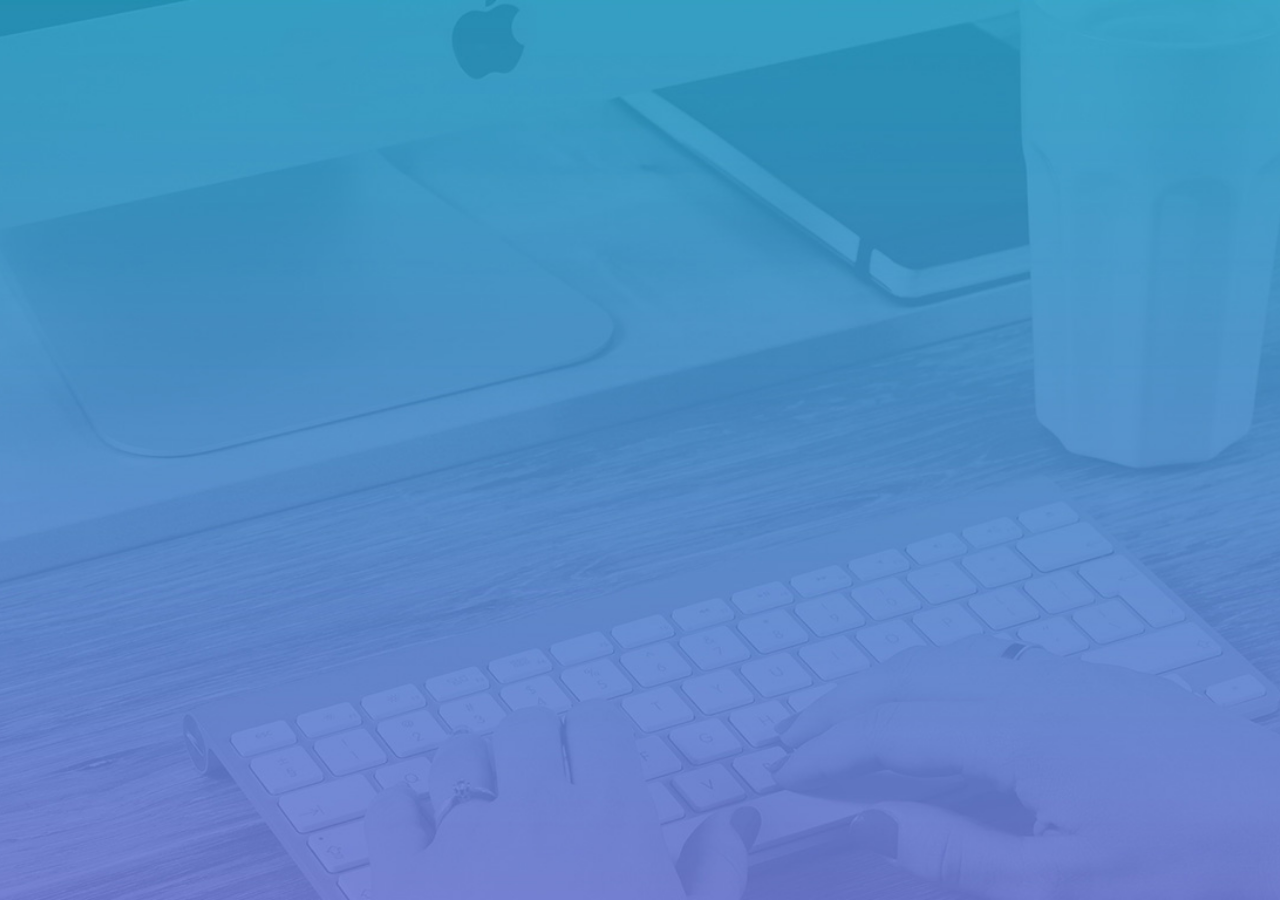
==== commit 0615509f: "init project" ====
--- a/login.html
+++ b/login.html
@@ -6,10 +6,13 @@
     <meta name="viewport" content="width=device-width, initial-scale=1.0">
     <title>Document</title>
 </head>
-<link rel="stylesheet" href="./assets/css/login.css">
-<link rel="stylesheet" href="./assets/lib/layui/css/layui.css">
+
+
+<link rel="stylesheet" href="login.css">
 
 <body>
-    <div></div>
+    <div>
+        
+    </div>
 </body>
 </html>--- a/login.css
+++ b/login.css
@@ -0,0 +1,10 @@
+html,
+body {
+  margin: 0;
+  padding: 0;
+  height: 100%;
+  width: 100%;
+  background: url('/assets/images/login_bg.jpg') no-repeat center;
+  background-size: cover;
+}
+    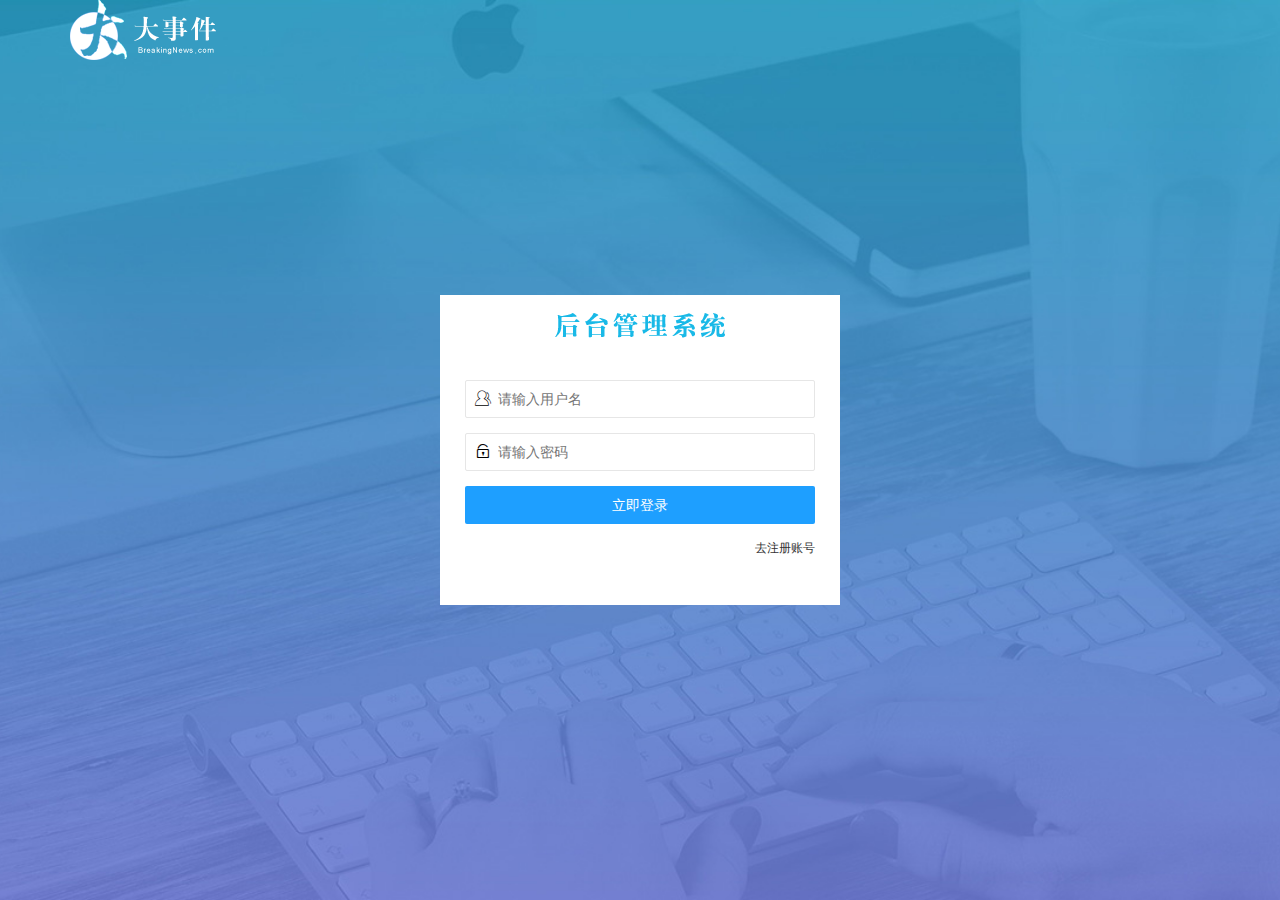
==== commit bd8d306d: "完成了登录、注册功能的开发" ====
--- a/login.html
+++ b/login.html
@@ -4,15 +4,90 @@
     <meta charset="UTF-8">
     <meta http-equiv="X-UA-Compatible" content="IE=edge">
     <meta name="viewport" content="width=device-width, initial-scale=1.0">
-    <title>Document</title>
+    <title>大事件-登录/注册</title>
 </head>
 
 
 <link rel="stylesheet" href="login.css">
+<link rel="stylesheet" href="assets\lib\layui\css\layui.css">
+<body>
+    <div class="layui-main">
+        <img src="assets\images\logo.png" alt=""/>
+    </div>
+    <div class="login-box">
+        <div class="login-title"></div>
+        
+         
+            <form class="layui-form login-form" id="from_login" action="">
+                
+                <div class="layui-form-item">
+           
+                    <i class="layui-icon layui-icon-user"></i>
+                    <input type="text" name="uname" required  lay-verify="required"
+                     placeholder="请输入用户名" autocomplete="off" class="layui-input">
+                
+                </div>
+           
+           
+                <div class="layui-form-item">
+           
+                    <i class="layui-icon layui-icon-password"></i>
+                    <input type="password" name="password" required  lay-verify="required|pwd"
+                     placeholder="请输入密码" autocomplete="off" class="layui-input " >
+                
+                </div>
+                <div class="layui-form-item">
+                    <button class="layui-btn layui-btn-fluid  layui-btn-normal" 
+                    lay-submit lay-filter="formDemo">立即登录</button>
+               </div>
+               <div class="layui-form-item  go">
+                   
+                   <a class="login ">去注册账号</a>
+               </div>
+            </form>
 
-<body>
-    <div>
+            <form class="layui-form login-reg-from" id="form_reg" action="">
+                
+                <div class="layui-form-item">
+           
+                    <i class="layui-icon layui-icon-user"></i>
+                    <input type="text" name="uname" required  lay-verify="required"
+                     placeholder="请输入用户名" autocomplete="off" class="layui-input">
+                
+                </div>
+           
+           
+                <div class="layui-form-item">
+           
+                    <i class="layui-icon layui-icon-password"></i>
+                    <input type="password" name="password" required  lay-verify="required|pwd"
+                     placeholder="请输入密码" autocomplete="off" class="layui-input" id="password-reg" >
+                
+                </div>
+                <div class="layui-form-item">
+           
+                    <i class="layui-icon layui-icon-password"></i>
+                    <input type="password" name="repassword" required  lay-verify="required|pwd|repwd"
+                     placeholder="请再次输入密码" autocomplete="off" class="layui-input">
+                
+                </div>
+                <div class="layui-form-item">
+                    <button class="layui-btn layui-btn-fluid  layui-btn-normal" 
+                    lay-submit lay-filter="formDemo">立即注册</button>
+               </div>
+               <div class="layui-form-item  go">
+                   <a class="login-reg ">去登录</a>
+                   
+               </div>
+            </form>
+
+            
         
-    </div>
+     </div>
 </body>
+<script src="assets\lib\layui\layui.all.js"></script>
+<script src="assets\lib\jquery.js"></script>
+<script src="assets\js\baseAPI.js"></script>
+<script src="assets\js\login.js"></script>
+
 </html>--- a/login.css
+++ b/login.css
@@ -7,4 +7,49 @@
   background: url('/assets/images/login_bg.jpg') no-repeat center;
   background-size: cover;
 }
-    +.login-box{
+  
+  width: 400px;
+  height: 310px;
+  background-color: #fff;
+  position: absolute;
+  top: 50%;
+  left: 50%;
+  transform: translate(-50%, -50%);
+}
+.login-box .login-title{
+  
+  height: 60px;
+  background: url('/assets/images/login_title.png') no-repeat center;
+
+}
+.login-reg,
+.login-reg-from{
+  display: none;
+
+} 
+.layui-form{
+  padding: 25px;
+  
+}
+.login-box .login-reg-from{
+  padding:0px 25px;
+
+}
+.go{
+  float: right;
+} 
+.go a{
+  font-size: 12px;
+}
+.layui-icon{
+  position: absolute;
+  left: 10px;
+  top: 10px;
+}
+.layui-form-item{
+  position: relative;
+}
+.layui-form-item .layui-input {
+  padding-left: 32px;
+}